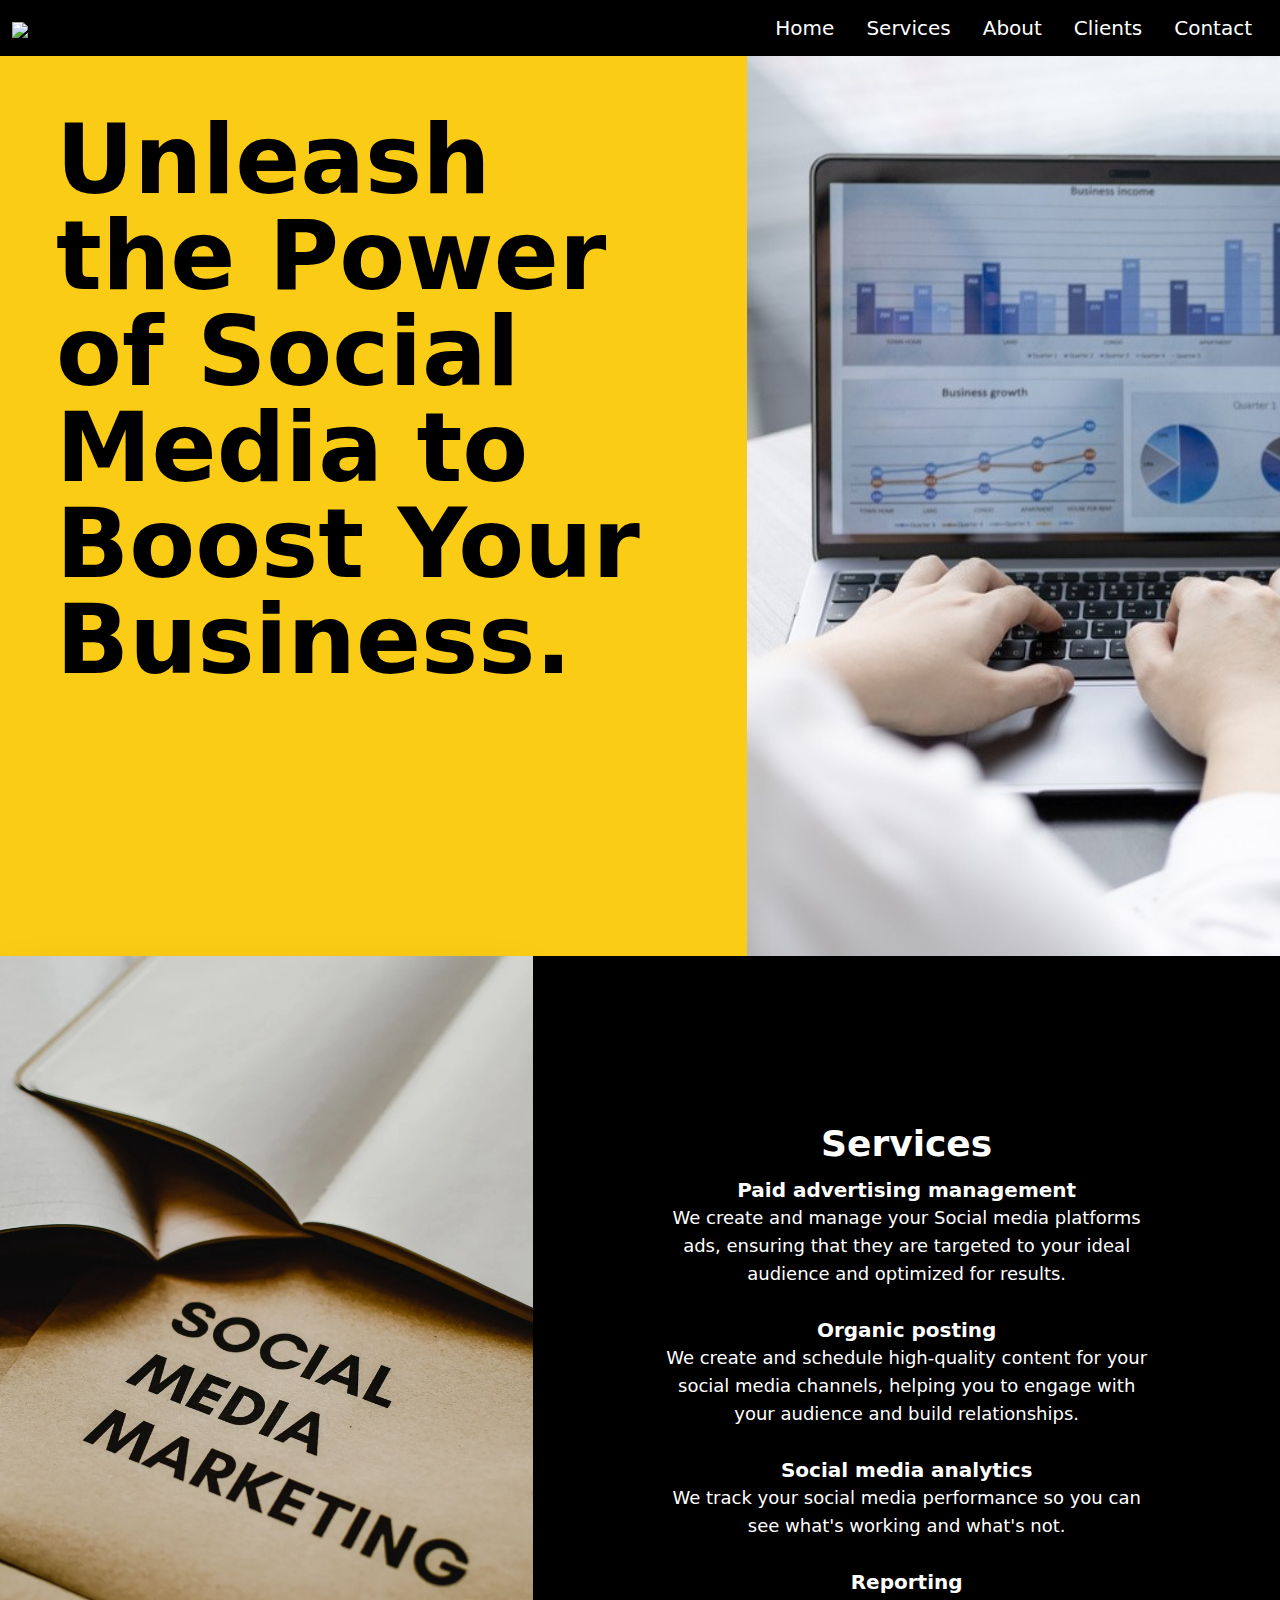
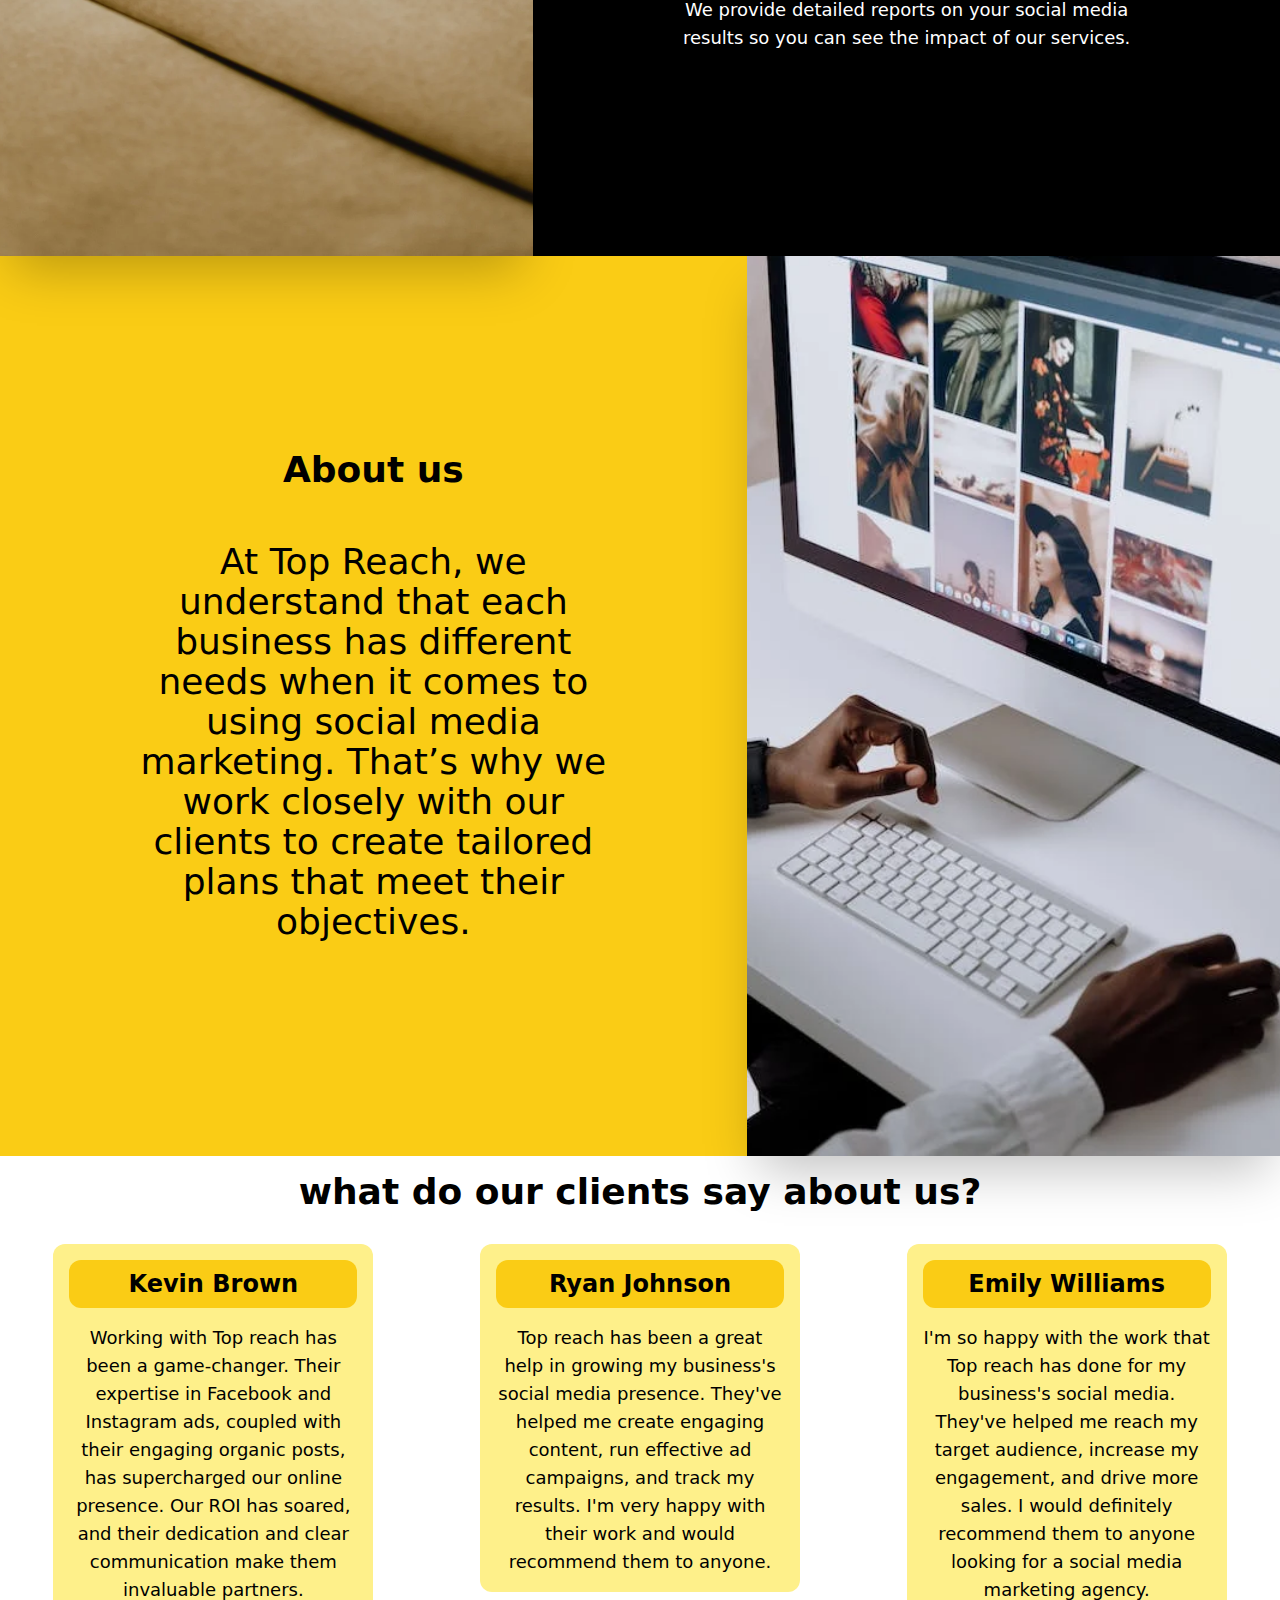
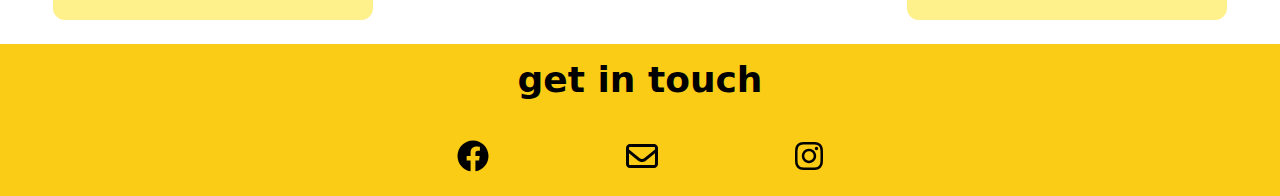
==== index.html @ 27084cb7 "finishing" ====
<!DOCTYPE html>
<html lang="en">

<head>
    <meta charset="UTF-8">
    <meta name="viewport" content="width=device-width, initial-scale=1.0">
    <title>Document</title>
    <script src="sections/tailwind.js"></script>

</head>

<body>
    <nav class="p-3 bg-black shadow md:flex md:items-center md:justify-between">
        <div class="flex justify-between items-center ">
            <span class="text-2xl font-[Poppins] cursor-pointer">
                <img class="h-12 inline"
                    src="https://scontent.fcai19-8.fna.fbcdn.net/v/t39.30808-6/380473191_6532601450142560_4443086866058770143_n.jpg?_nc_cat=105&ccb=1-7&_nc_sid=49d041&_nc_ohc=IeHS0kca33cAX-v7k0O&_nc_ht=scontent.fcai19-8.fna&oh=00_AfCygvJGVJqygjQnV_xwDfQesTh4gI_9u5UBbyHgW69gOA&oe=65125B52">
            </span>

            <span class="text-3xl cursor-pointer mx-2 md:hidden block ">
                <svg class="h-10" onclick="Menu(this)" xmlns="http://www.w3.org/2000/svg" x="0px" y="0px" width="100"
                    height="100" viewBox="0,0,256,256">
                    <g fill="#caa103" fill-rule="nonzero" stroke="none" stroke-width="1" stroke-linecap="butt"
                        stroke-linejoin="miter" stroke-miterlimit="10" stroke-dasharray="" stroke-dashoffset="0"
                        font-family="none" font-weight="none" font-size="none" text-anchor="none"
                        style="mix-blend-mode: normal">
                        <g transform="scale(4,4)">
                            <path
                                d="M51,46c1.104,0 2,0.895 2,2c0,1.105 -0.896,2 -2,2c-0.601,0 -37.399,0 -38,0c-1.104,0 -2,-0.895 -2,-2c0,-1.105 0.896,-2 2,-2c0.601,0 37.399,0 38,0zM51,30c1.104,0 2,0.895 2,2c0,1.105 -0.896,2 -2,2c-0.601,0 -37.399,0 -38,0c-1.104,0 -2,-0.895 -2,-2c0,-1.105 0.896,-2 2,-2c0.601,0 37.399,0 38,0zM51,14c1.104,0 2,0.895 2,2c0,1.105 -0.896,2 -2,2c-0.601,0 -37.399,0 -38,0c-1.104,0 -2,-0.895 -2,-2c0,-1.105 0.896,-2 2,-2c0.601,0 37.399,0 38,0z">
                            </path>
                        </g>
                    </g>
                </svg>
            </span>

        </div>

        <ul
            class="md:flex md:items-center z-[-1] md:z-auto md:static absolute  w-full left-0 md:w-auto md:py-0 py-4 md:pl-0 pl-7 md:opacity-100 opacity-0 top-[-400px] transition-all ease-in duration-500 md:text-white">
            <li class="mx-4 my-6 md:my-0">
                <a href="#first" class="text-xl hover:text-yellow-400 duration-500">Home</a>
            </li>
            <li class="mx-4 my-6 md:my-0">
                <a href="#services" class="text-xl hover:text-yellow-400 duration-500">Services</a>
            </li>
            <li class="mx-4 my-6 md:my-0">
                <a href="#aboutus" class="text-xl hover:text-yellow-400 duration-500">About</a>
            </li>
            <li class="mx-4 my-6 md:my-0">
                <a href="#clients" class="text-xl hover:text-yellow-400 duration-500">Clients</a>
            </li>
            <li class="mx-4 my-6 md:my-0">
                <a href="#footer" class="text-xl hover:text-yellow-400 duration-500">Contact</a>
            </li>


            <h2 class=""></h2>
        </ul>
    </nav>
    <div id="first" class=" flex flex-wrap max-h-screen bg-yellow-400 justify-center ">
        <span class="w-7/12 lg:text-8xl md:text-6xl text-4xl font-extrabold p-14 ">
            <p>
                Unleash the Power of Social Media to Boost Your Business.
            </p>
        </span>
        <span class="w-5/12 md:inline  hidden ">
            <img class="w-full object-cover  h-screen  md:block  hidden" src="firstpic.jpg" alt="">
        </span>
    </div>
    <div id="services" class="nn bg-black font-family-karla h-screen">
        <div class="w-full flex flex-wrap">
            <!-- Image Section -->
            <div class="w-5/12 shadow-2xl">
                <img class="object-cover w-full h-screen hidden md:block" src="ser.webp" />
            </div>
            <div class="w-full md:w-7/12 flex flex-col">
                <div class="flex justify-center md:justify-start pt-12 md:pl-12 md:-mb-24"></div>

                <div
                    class="flex flex-col justify-center md:justify-start my-auto pt-8 md:pt-0 px-8 md:px-24 lg:px-32 text-white">
                    <p class="text-center text-4xl m-3 font-bold">Services</p>
                    <p class="text-center font-semibold text-xl">
                        Paid advertising management
                    </p>
                    <p class="text-center text-lg">
                        We create and manage your Social media platforms ads, ensuring that
                        they are targeted to your ideal audience and optimized for results.
                        <br>
                        <br>
                    </p>
                    <p class="text-center font-semibold text-xl">Organic posting</p>
                    <p class="text-center text-lg">
                        We create and schedule high-quality content for your social media
                        channels, helping you to engage with your audience and build
                        relationships.
                        <br>
                        <br>
                    </p>
                    <p class="text-center font-semibold text-xl">
                        Social media analytics
                    </p>
                    <p class="text-center text-lg">
                        We track your social media performance so you can see what's working
                        and what's not.
                        <br>
                        <br>
                    </p>
                    <p class="text-center font-semibold text-xl">Reporting</p>
                    <p class="text-center text-lg">
                        We provide detailed reports on your social media results so you can
                        see the impact of our services.
                    </p>
                </div>
            </div>


        </div>
    </div>
    <div id="aboutus" class="w-full flex flex-wrap  bg-yellow-400">
        <div class="w-full md:w-7/12 flex flex-col">
            <div class="flex justify-center md:justify-start pt-12 md:pl-12 md:-mb-24"></div>

            <div class="flex flex-col justify-center md:justify-start my-auto pt-8 md:pt-0 px-8 md:px-24 lg:px-32">
                <p class="text-center text-4xl m-7 font-bold">About us</p>
                <br>
                <p class="text-center font-medium text-4xl mx-2">
                    At Top Reach, we understand that each business has different needs when it comes to using social
                    media marketing. That’s why we work closely with our clients to create tailored plans that meet
                    their objectives.
                </p>

            </div>
        </div>

        <div class="w-5/12 shadow-2xl">
            <img class="object-cover w-full h-screen hidden md:block" src="abo.webp" />
        </div>
    </div>
    <div id="clients" class="my-2">
        <div class="min-h-36 flex justify-center items-center my-4">
            <p class="text-4xl mx-16 text-center font-bold">what do our clients say about us?</p>
        </div>
        <div class="clients flex sm:flex-row flex-col justify-around items-start ">
            <span class="bg-yellow-200 sm:w-1/4 m-4 rounded-xl">
                <div class=" bg-yellow-400 max-h-1/4 m-4 p-2 rounded-xl flex items-center justify-center">
                    <h1 class="font-bold text-2xl">Kevin Brown</h1>
                </div>
                <h2 class="m-4 text-center text-lg">
                    Working with Top reach has been a game-changer. Their expertise in Facebook and Instagram ads,
                    coupled
                    with their
                    engaging organic posts, has supercharged our online presence. Our ROI has soared, and their
                    dedication
                    and clear
                    communication make them invaluable partners.
                </h2>
            </span>
            <span class="bg-yellow-200 sm:w-1/4 m-4 rounded-xl  ">
                <div class=" bg-yellow-400 max-h-1/4 m-4 p-2 rounded-xl flex items-center justify-center">
                    <h1 class="font-bold text-2xl">Ryan Johnson</h1>
                </div>
                <h2 class="m-4 text-center text-lg">
                    Top reach has been a great help in growing my business's social media presence. They've helped me
                    create
                    engaging
                    content, run effective ad campaigns, and track my results. I'm very happy with their work and would
                    recommend them to
                    anyone.
                </h2>
            </span>
            <span class="bg-yellow-200 sm:w-1/4 h-full m-4 rounded-xl  ">
                <div class=" bg-yellow-400 max-h-1/4 m-4 p-2 rounded-xl flex items-center justify-center">
                    <h1 class="font-bold text-2xl">Emily Williams</h1>
                </div>
                <h2 class="m-4 text-center text-lg">
                    I'm so happy with the work that Top reach has done for my business's social media. They've helped me
                    reach my target
                    audience, increase my engagement, and drive more sales. I would definitely recommend them to anyone
                    looking for a social
                    media marketing agency.
                </h2>
            </span>
        </div>
    </div>
    <footer id="footer" class="flex flex-col items-center justify-around  bg-yellow-400 min-h-40">
        <h1 class="text-4xl my-4 font-semibold">
            get in touch
        </h1>
        <div class="h-20 w-full flex justify-center ">
            <span class="icons flex justify-evenly items-center m-2 w-1/2  ">
                <a href="http://"><!-- facebook -->
                    <svg xmlns="http://www.w3.org/2000/svg" height="2em"
                        viewBox="0 0 512 512"><!--! Font Awesome Free 6.4.2 by @fontawesome - https://fontawesome.com License - https://fontawesome.com/license (Commercial License) Copyright 2023 Fonticons, Inc. -->
                        <path
                            d="M504 256C504 119 393 8 256 8S8 119 8 256c0 123.78 90.69 226.38 209.25 245V327.69h-63V256h63v-54.64c0-62.15 37-96.48 93.67-96.48 27.14 0 55.52 4.84 55.52 4.84v61h-31.28c-30.8 0-40.41 19.12-40.41 38.73V256h68.78l-11 71.69h-57.78V501C413.31 482.38 504 379.78 504 256z" />
                    </svg>
                </a>
                <a href="mailto: abc@example.com"><!-- email -->
                    <svg xmlns="http://www.w3.org/2000/svg" height="2em"
                        viewBox="0 0 512 512"><!--! Font Awesome Free 6.4.2 by @fontawesome - https://fontawesome.com License - https://fontawesome.com/license (Commercial License) Copyright 2023 Fonticons, Inc. -->
                        <path
                            d="M64 112c-8.8 0-16 7.2-16 16v22.1L220.5 291.7c20.7 17 50.4 17 71.1 0L464 150.1V128c0-8.8-7.2-16-16-16H64zM48 212.2V384c0 8.8 7.2 16 16 16H448c8.8 0 16-7.2 16-16V212.2L322 328.8c-38.4 31.5-93.7 31.5-132 0L48 212.2zM0 128C0 92.7 28.7 64 64 64H448c35.3 0 64 28.7 64 64V384c0 35.3-28.7 64-64 64H64c-35.3 0-64-28.7-64-64V128z" />
                    </svg>
                </a>
                <a href="https://www.instagram.com/top_reach_media/"><!-- instagram -->
                    <svg xmlns="http://www.w3.org/2000/svg" height="2em"
                        viewBox="0 0 448 512"><!--! Font Awesome Free 6.4.2 by @fontawesome - https://fontawesome.com License - https://fontawesome.com/license (Commercial License) Copyright 2023 Fonticons, Inc. -->
                        <path
                            d="M224.1 141c-63.6 0-114.9 51.3-114.9 114.9s51.3 114.9 114.9 114.9S339 319.5 339 255.9 287.7 141 224.1 141zm0 189.6c-41.1 0-74.7-33.5-74.7-74.7s33.5-74.7 74.7-74.7 74.7 33.5 74.7 74.7-33.6 74.7-74.7 74.7zm146.4-194.3c0 14.9-12 26.8-26.8 26.8-14.9 0-26.8-12-26.8-26.8s12-26.8 26.8-26.8 26.8 12 26.8 26.8zm76.1 27.2c-1.7-35.9-9.9-67.7-36.2-93.9-26.2-26.2-58-34.4-93.9-36.2-37-2.1-147.9-2.1-184.9 0-35.8 1.7-67.6 9.9-93.9 36.1s-34.4 58-36.2 93.9c-2.1 37-2.1 147.9 0 184.9 1.7 35.9 9.9 67.7 36.2 93.9s58 34.4 93.9 36.2c37 2.1 147.9 2.1 184.9 0 35.9-1.7 67.7-9.9 93.9-36.2 26.2-26.2 34.4-58 36.2-93.9 2.1-37 2.1-147.8 0-184.8zM398.8 388c-7.8 19.6-22.9 34.7-42.6 42.6-29.5 11.7-99.5 9-132.1 9s-102.7 2.6-132.1-9c-19.6-7.8-34.7-22.9-42.6-42.6-11.7-29.5-9-99.5-9-132.1s-2.6-102.7 9-132.1c7.8-19.6 22.9-34.7 42.6-42.6 29.5-11.7 99.5-9 132.1-9s102.7-2.6 132.1 9c19.6 7.8 34.7 22.9 42.6 42.6 11.7 29.5 9 99.5 9 132.1s2.7 102.7-9 132.1z" />
                    </svg>
                </a>

            </span>
        </div>
    </footer>
    <script>
        function Menu(e) {
            let list = document.querySelector('ul');
            e.name === 'menu' ? (e.name = "close", list.classList.add('top-[80px]'), list.classList.add('opacity-100')) : (e.name = "menu", list.classList.remove('top-[80px]'), list.classList.remove('opacity-100'))
        }
    </script>
</body>

</html>
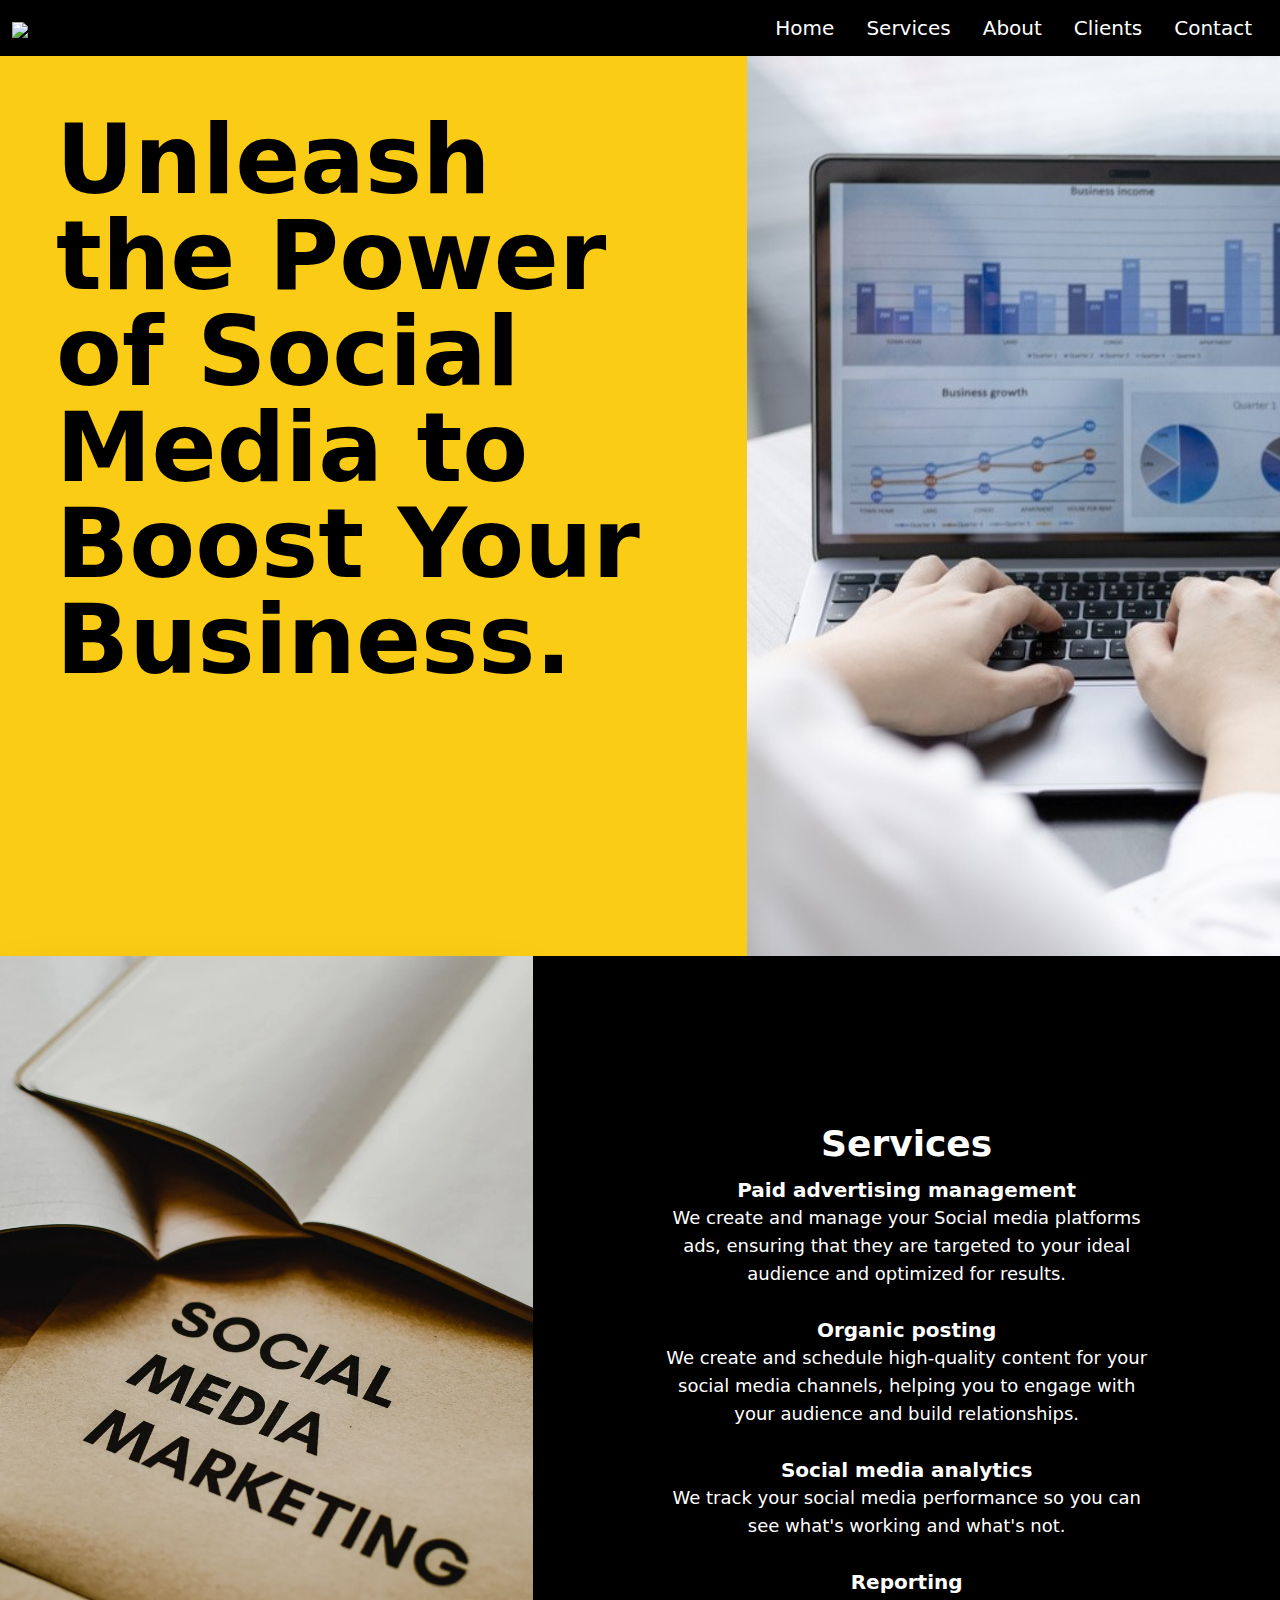
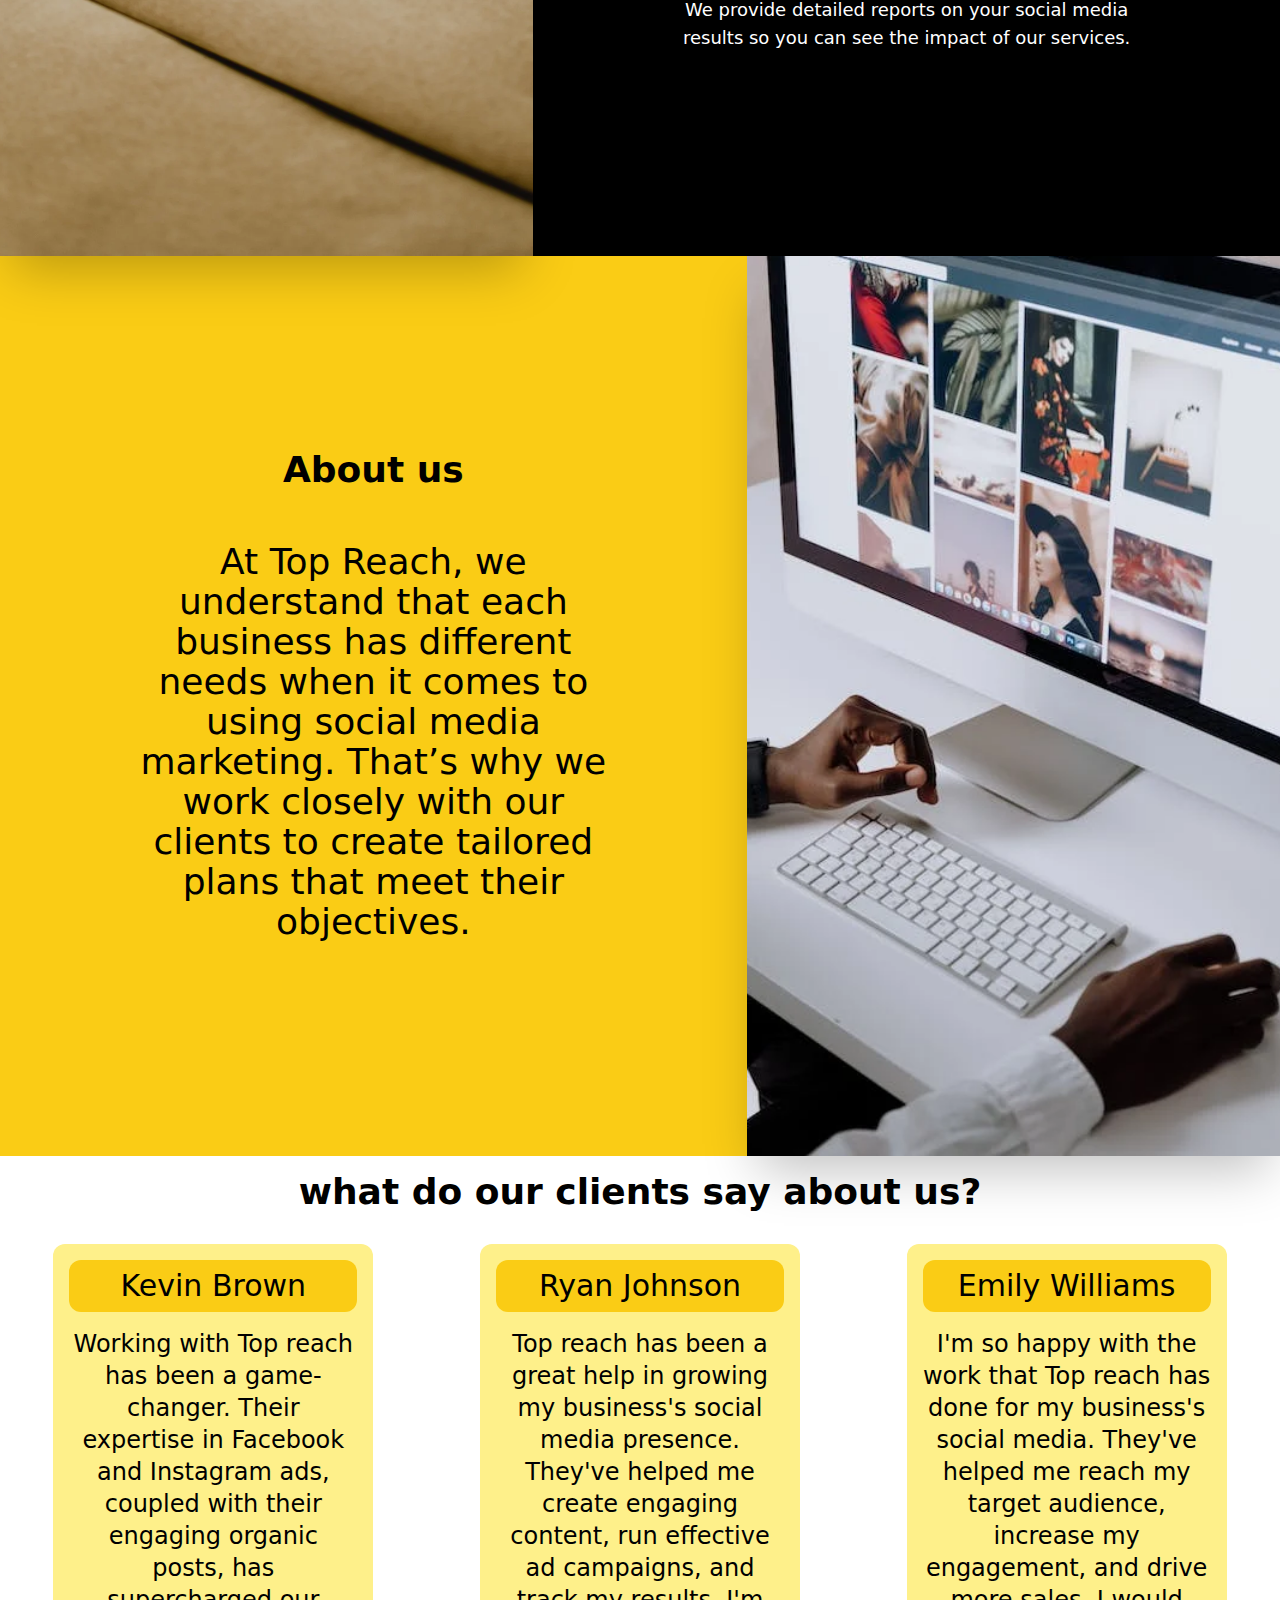
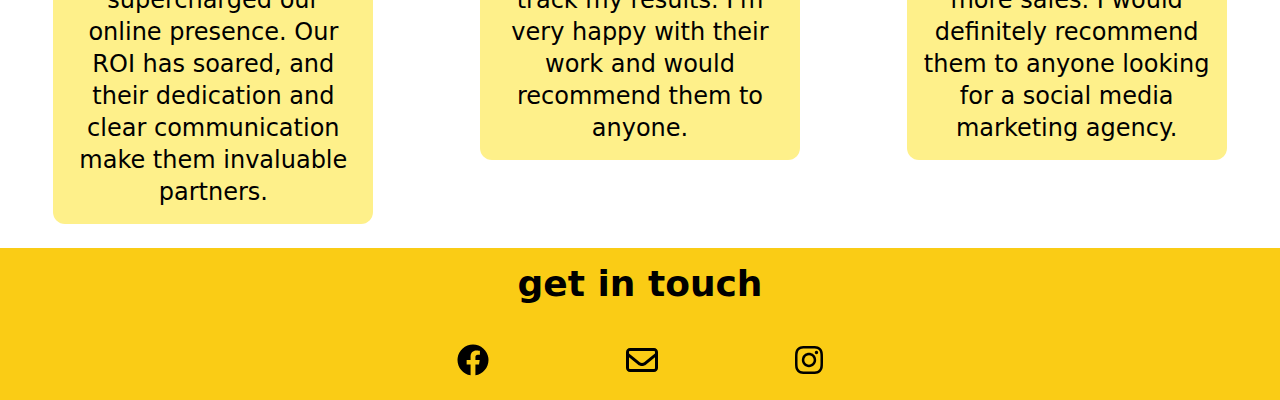
==== commit e24b1481: "finishing2" ====
--- a/index.html
+++ b/index.html
@@ -140,12 +140,12 @@
         <div class="min-h-36 flex justify-center items-center my-4">
             <p class="text-4xl mx-16 text-center font-bold">what do our clients say about us?</p>
         </div>
-        <div class="clients flex sm:flex-row flex-col justify-around items-start ">
-            <span class="bg-yellow-200 sm:w-1/4 m-4 rounded-xl">
+        <div class="clients flex md:flex-row flex-col justify-around items-start ">
+            <span class="bg-yellow-200 md:w-1/4 m-4 rounded-xl">
                 <div class=" bg-yellow-400 max-h-1/4 m-4 p-2 rounded-xl flex items-center justify-center">
-                    <h1 class="font-bold text-2xl">Kevin Brown</h1>
-                </div>
-                <h2 class="m-4 text-center text-lg">
+                    <h1 class="font-medium text-3xl">Kevin Brown</h1>
+                </div>
+                <h2 class="m-4 text-center text-2xl">
                     Working with Top reach has been a game-changer. Their expertise in Facebook and Instagram ads,
                     coupled
                     with their
@@ -155,11 +155,11 @@
                     communication make them invaluable partners.
                 </h2>
             </span>
-            <span class="bg-yellow-200 sm:w-1/4 m-4 rounded-xl  ">
+            <span class="bg-yellow-200 md:w-1/4 m-4 rounded-xl  ">
                 <div class=" bg-yellow-400 max-h-1/4 m-4 p-2 rounded-xl flex items-center justify-center">
-                    <h1 class="font-bold text-2xl">Ryan Johnson</h1>
-                </div>
-                <h2 class="m-4 text-center text-lg">
+                    <h1 class="font-medium text-3xl">Ryan Johnson</h1>
+                </div>
+                <h2 class="m-4 text-center text-2xl">
                     Top reach has been a great help in growing my business's social media presence. They've helped me
                     create
                     engaging
@@ -168,11 +168,11 @@
                     anyone.
                 </h2>
             </span>
-            <span class="bg-yellow-200 sm:w-1/4 h-full m-4 rounded-xl  ">
+            <span class="bg-yellow-200 md:w-1/4 h-full m-4 rounded-xl  ">
                 <div class=" bg-yellow-400 max-h-1/4 m-4 p-2 rounded-xl flex items-center justify-center">
-                    <h1 class="font-bold text-2xl">Emily Williams</h1>
-                </div>
-                <h2 class="m-4 text-center text-lg">
+                    <h1 class="font-medium text-3xl">Emily Williams</h1>
+                </div>
+                <h2 class="m-4 text-center text-2xl">
                     I'm so happy with the work that Top reach has done for my business's social media. They've helped me
                     reach my target
                     audience, increase my engagement, and drive more sales. I would definitely recommend them to anyone
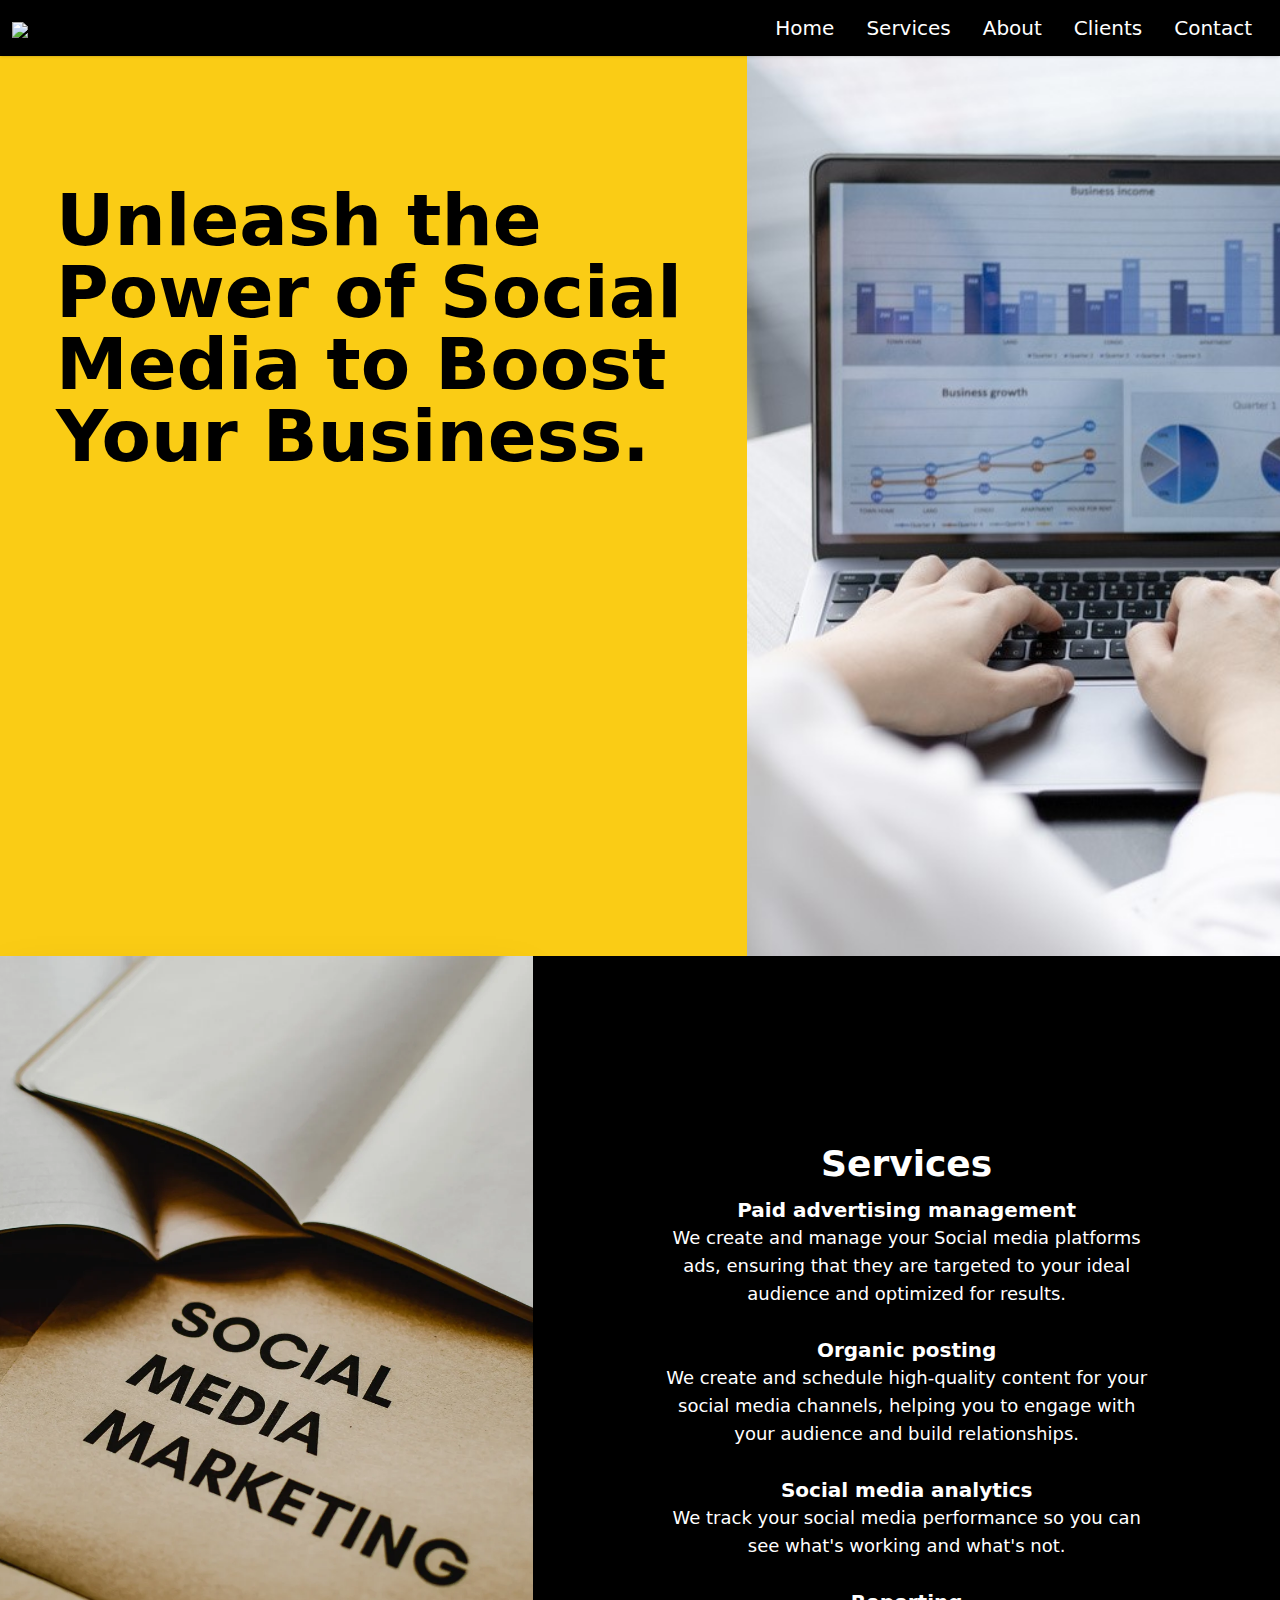
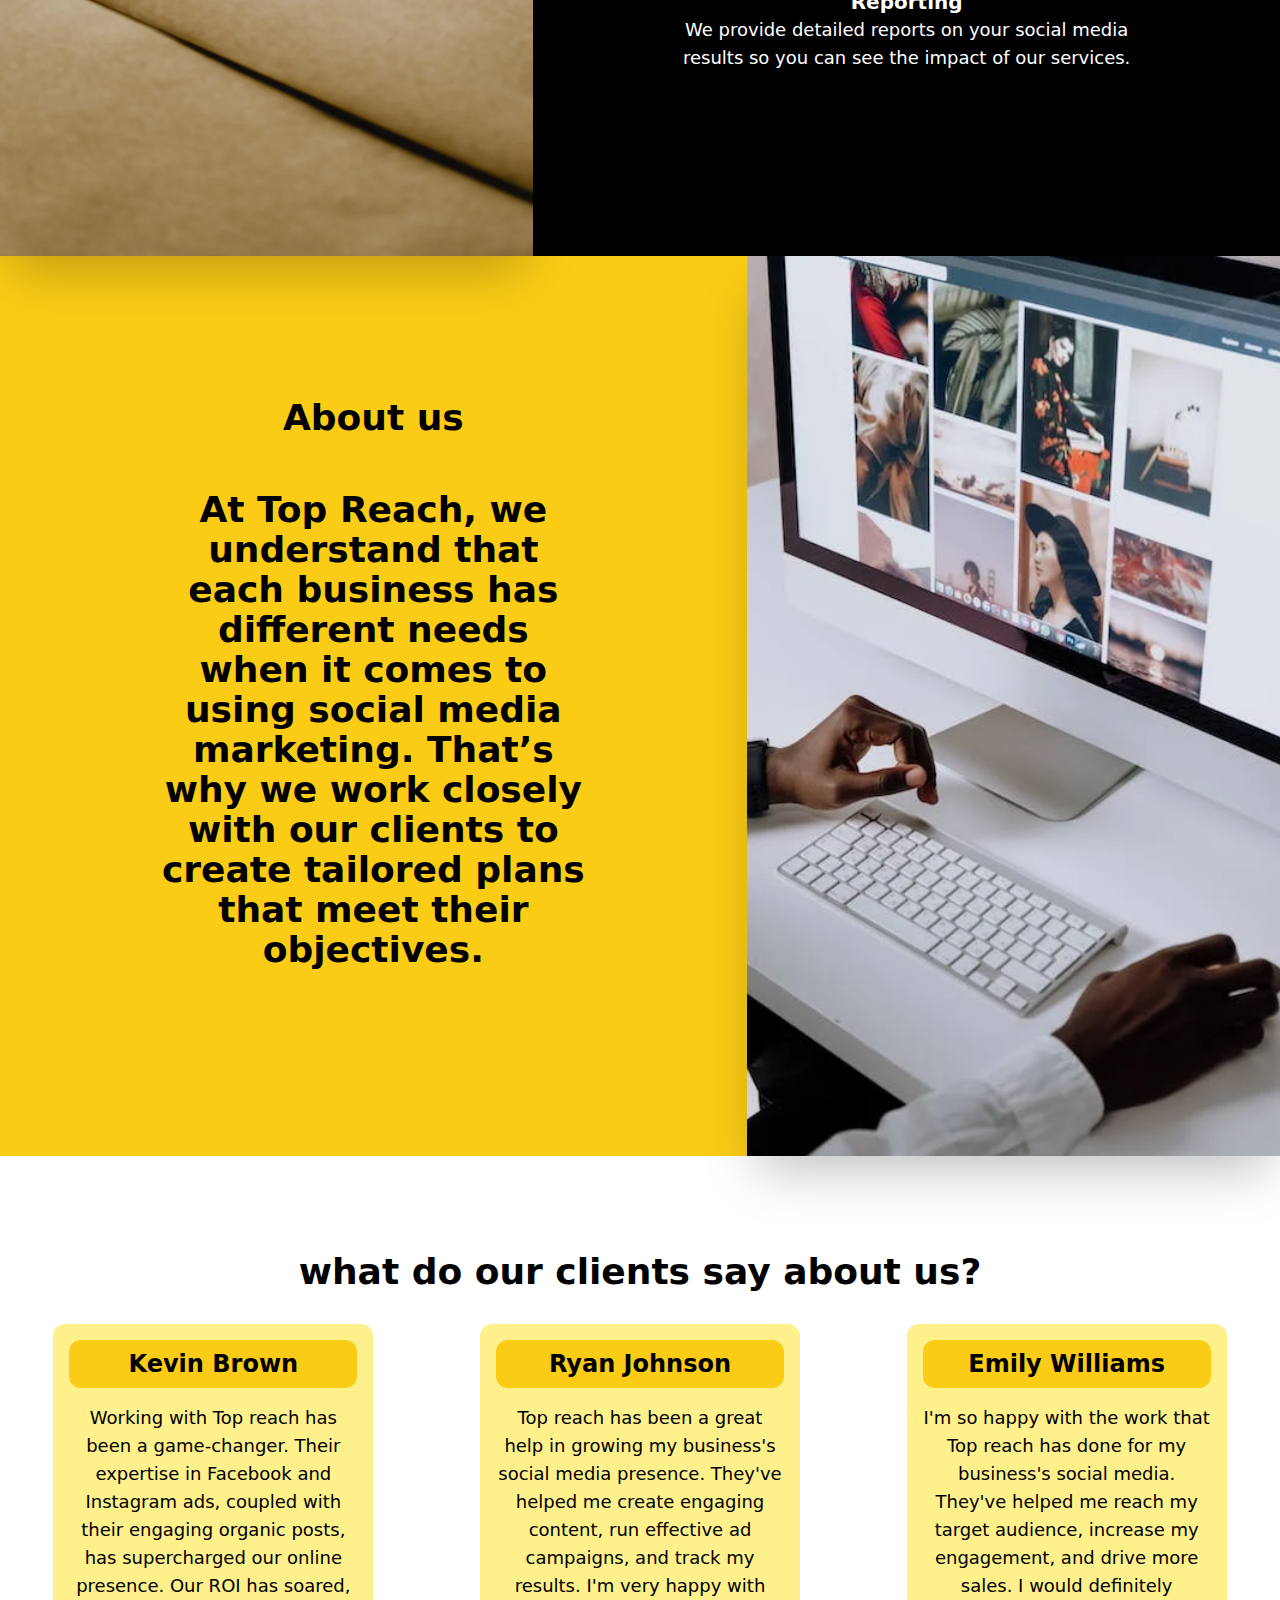
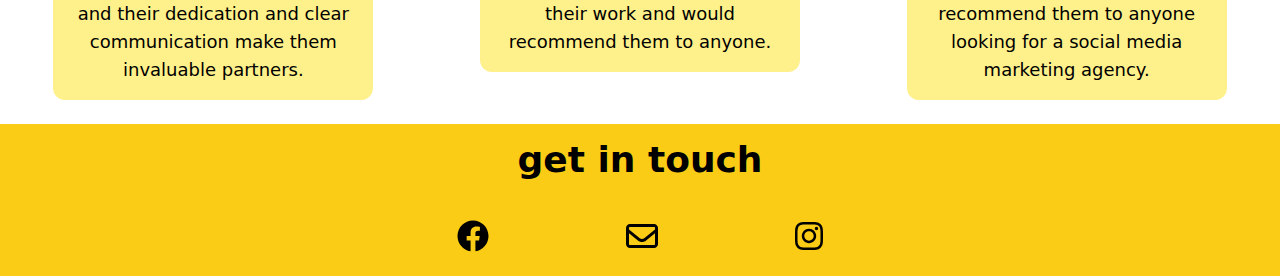
==== commit 5baffd01: "finishing2" ====
--- a/index.html
+++ b/index.html
@@ -5,16 +5,20 @@
     <meta charset="UTF-8">
     <meta name="viewport" content="width=device-width, initial-scale=1.0">
     <title>Document</title>
-    <script src="sections/tailwind.js"></script>
+    <script src="tailwind.js"></script>
+    <script type="module" src="https://unpkg.com/ionicons@5.5.2/dist/ionicons/ionicons.esm.js"></script>
+    <script nomodule src="https://unpkg.com/ionicons@5.5.2/dist/ionicons/ionicons.js"></script>
 
 </head>
 
 <body>
-    <nav class="p-3 bg-black shadow md:flex md:items-center md:justify-between">
+    <nav class="p-3  bg-black  shadow md:flex md:items-center md:justify-between text-white   sticky top-0">
         <div class="flex justify-between items-center ">
+
             <span class="text-2xl font-[Poppins] cursor-pointer">
-                <img class="h-12 inline"
-                    src="https://scontent.fcai19-8.fna.fbcdn.net/v/t39.30808-6/380473191_6532601450142560_4443086866058770143_n.jpg?_nc_cat=105&ccb=1-7&_nc_sid=49d041&_nc_ohc=IeHS0kca33cAX-v7k0O&_nc_ht=scontent.fcai19-8.fna&oh=00_AfCygvJGVJqygjQnV_xwDfQesTh4gI_9u5UBbyHgW69gOA&oe=65125B52">
+                <a href="#first"> <img class="h-12 inline"
+                        src="https://scontent.fcai19-8.fna.fbcdn.net/v/t39.30808-6/380473191_6532601450142560_4443086866058770143_n.jpg?_nc_cat=105&ccb=1-7&_nc_sid=49d041&_nc_ohc=IeHS0kca33cAX-v7k0O&_nc_ht=scontent.fcai19-8.fna&oh=00_AfCygvJGVJqygjQnV_xwDfQesTh4gI_9u5UBbyHgW69gOA&oe=65125B52">
+                </a>
             </span>
 
             <span class="text-3xl cursor-pointer mx-2 md:hidden block ">
@@ -36,30 +40,32 @@
         </div>
 
         <ul
-            class="md:flex md:items-center z-[-1] md:z-auto md:static absolute  w-full left-0 md:w-auto md:py-0 py-4 md:pl-0 pl-7 md:opacity-100 opacity-0 top-[-400px] transition-all ease-in duration-500 md:text-white">
-            <li class="mx-4 my-6 md:my-0">
-                <a href="#first" class="text-xl hover:text-yellow-400 duration-500">Home</a>
-            </li>
-            <li class="mx-4 my-6 md:my-0">
-                <a href="#services" class="text-xl hover:text-yellow-400 duration-500">Services</a>
-            </li>
-            <li class="mx-4 my-6 md:my-0">
-                <a href="#aboutus" class="text-xl hover:text-yellow-400 duration-500">About</a>
-            </li>
-            <li class="mx-4 my-6 md:my-0">
-                <a href="#clients" class="text-xl hover:text-yellow-400 duration-500">Clients</a>
-            </li>
-            <li class="mx-4 my-6 md:my-0">
-                <a href="#footer" class="text-xl hover:text-yellow-400 duration-500">Contact</a>
+            class="md:flex md:items-center md:z-auto md:static absolute  w-full left-0 md:w-auto md:py-0 py-4 md:pl-0 pl-7 md:opacity-100 opacity-0 top-[-400px] transition-all ease-in duration-500 bg-black">
+            <li class="mx-4 my-6 md:my-0">
+                <a href="#first" onclick="Menu(this)" class="text-xl hover:text-yellow-400 duration-500">Home</a>
+            </li>
+            <li class="mx-4 my-6 md:my-0">
+                <a href="#services" onclick="Menu(this)" class="text-xl hover:text-yellow-400 duration-500">Services</a>
+            </li>
+            <li class="mx-4 my-6 md:my-0">
+                <a href="#aboutus" onclick="Menu(this)" class="text-xl hover:text-yellow-400 duration-500">About</a>
+            </li>
+            <li class="mx-4 my-6 md:my-0">
+                <a href="#clients" onclick="Menu(this)" class="text-xl hover:text-yellow-400 duration-500">Clients</a>
+            </li>
+            <li class="mx-4 my-6 md:my-0">
+                <a href="#footer" onclick="Menu(this)" class="text-xl hover:text-yellow-400 duration-500">Contact</a>
             </li>
 
 
             <h2 class=""></h2>
         </ul>
     </nav>
+
     <div id="first" class=" flex flex-wrap max-h-screen bg-yellow-400 justify-center ">
-        <span class="w-7/12 lg:text-8xl md:text-6xl text-4xl font-extrabold p-14 ">
+        <span class="w-7/12 lg:text-7xl md:text-6xl text-4xl font-extrabold p-14 ">
             <p>
+                <br>
                 Unleash the Power of Social Media to Boost Your Business.
             </p>
         </span>
@@ -67,7 +73,7 @@
             <img class="w-full object-cover  h-screen  md:block  hidden" src="firstpic.jpg" alt="">
         </span>
     </div>
-    <div id="services" class="nn bg-black font-family-karla h-screen">
+    <div id="services" class=" bg-black font-family-karla h-screen">
         <div class="w-full flex flex-wrap">
             <!-- Image Section -->
             <div class="w-5/12 shadow-2xl">
@@ -78,7 +84,7 @@
 
                 <div
                     class="flex flex-col justify-center md:justify-start my-auto pt-8 md:pt-0 px-8 md:px-24 lg:px-32 text-white">
-                    <p class="text-center text-4xl m-3 font-bold">Services</p>
+                    <p class="text-center text-4xl m-3 font-bold"><br> Services</p>
                     <p class="text-center font-semibold text-xl">
                         Paid advertising management
                     </p>
@@ -116,14 +122,14 @@
 
         </div>
     </div>
-    <div id="aboutus" class="w-full flex flex-wrap  bg-yellow-400">
+    <div id="aboutus" class="w-full flex flex-wrap  bg-yellow-400 ">
         <div class="w-full md:w-7/12 flex flex-col">
-            <div class="flex justify-center md:justify-start pt-12 md:pl-12 md:-mb-24"></div>
-
-            <div class="flex flex-col justify-center md:justify-start my-auto pt-8 md:pt-0 px-8 md:px-24 lg:px-32">
-                <p class="text-center text-4xl m-7 font-bold">About us</p>
-                <br>
-                <p class="text-center font-medium text-4xl mx-2">
+            <div class="flex justify-center  md:justify-start pt-12 md:pl-12 md:-mb-24"></div>
+
+            <div class="flex flex-col justify-center  md:justify-start my-auto pt-8 md:pt-0 px-8 md:px-24 lg:px-32">
+                <p class="text-center text-4xl  m-7 font-bold">About us</p>
+
+                <p class="text-center  font-semibold text-4xl mx-2 p-6">
                     At Top Reach, we understand that each business has different needs when it comes to using social
                     media marketing. That’s why we work closely with our clients to create tailored plans that meet
                     their objectives.
@@ -138,14 +144,14 @@
     </div>
     <div id="clients" class="my-2">
         <div class="min-h-36 flex justify-center items-center my-4">
-            <p class="text-4xl mx-16 text-center font-bold">what do our clients say about us?</p>
-        </div>
-        <div class="clients flex md:flex-row flex-col justify-around items-start ">
-            <span class="bg-yellow-200 md:w-1/4 m-4 rounded-xl">
+            <p class="text-4xl mx-16 text-center font-bold"><br> <br> what do our clients say about us?</p>
+        </div>
+        <div class="clients flex sm:flex-row flex-col justify-around items-start ">
+            <span class="bg-yellow-200 sm:w-1/4 m-4 rounded-xl">
                 <div class=" bg-yellow-400 max-h-1/4 m-4 p-2 rounded-xl flex items-center justify-center">
-                    <h1 class="font-medium text-3xl">Kevin Brown</h1>
-                </div>
-                <h2 class="m-4 text-center text-2xl">
+                    <h1 class="font-bold text-2xl">Kevin Brown</h1>
+                </div>
+                <h2 class="m-4 text-center text-lg">
                     Working with Top reach has been a game-changer. Their expertise in Facebook and Instagram ads,
                     coupled
                     with their
@@ -155,11 +161,11 @@
                     communication make them invaluable partners.
                 </h2>
             </span>
-            <span class="bg-yellow-200 md:w-1/4 m-4 rounded-xl  ">
+            <span class="bg-yellow-200 sm:w-1/4 m-4 rounded-xl  ">
                 <div class=" bg-yellow-400 max-h-1/4 m-4 p-2 rounded-xl flex items-center justify-center">
-                    <h1 class="font-medium text-3xl">Ryan Johnson</h1>
-                </div>
-                <h2 class="m-4 text-center text-2xl">
+                    <h1 class="font-bold text-2xl">Ryan Johnson</h1>
+                </div>
+                <h2 class="m-4 text-center text-lg">
                     Top reach has been a great help in growing my business's social media presence. They've helped me
                     create
                     engaging
@@ -168,11 +174,11 @@
                     anyone.
                 </h2>
             </span>
-            <span class="bg-yellow-200 md:w-1/4 h-full m-4 rounded-xl  ">
+            <span class="bg-yellow-200 sm:w-1/4 h-full m-4 rounded-xl  ">
                 <div class=" bg-yellow-400 max-h-1/4 m-4 p-2 rounded-xl flex items-center justify-center">
-                    <h1 class="font-medium text-3xl">Emily Williams</h1>
-                </div>
-                <h2 class="m-4 text-center text-2xl">
+                    <h1 class="font-bold text-2xl">Emily Williams</h1>
+                </div>
+                <h2 class="m-4 text-center text-lg">
                     I'm so happy with the work that Top reach has done for my business's social media. They've helped me
                     reach my target
                     audience, increase my engagement, and drive more sales. I would definitely recommend them to anyone
